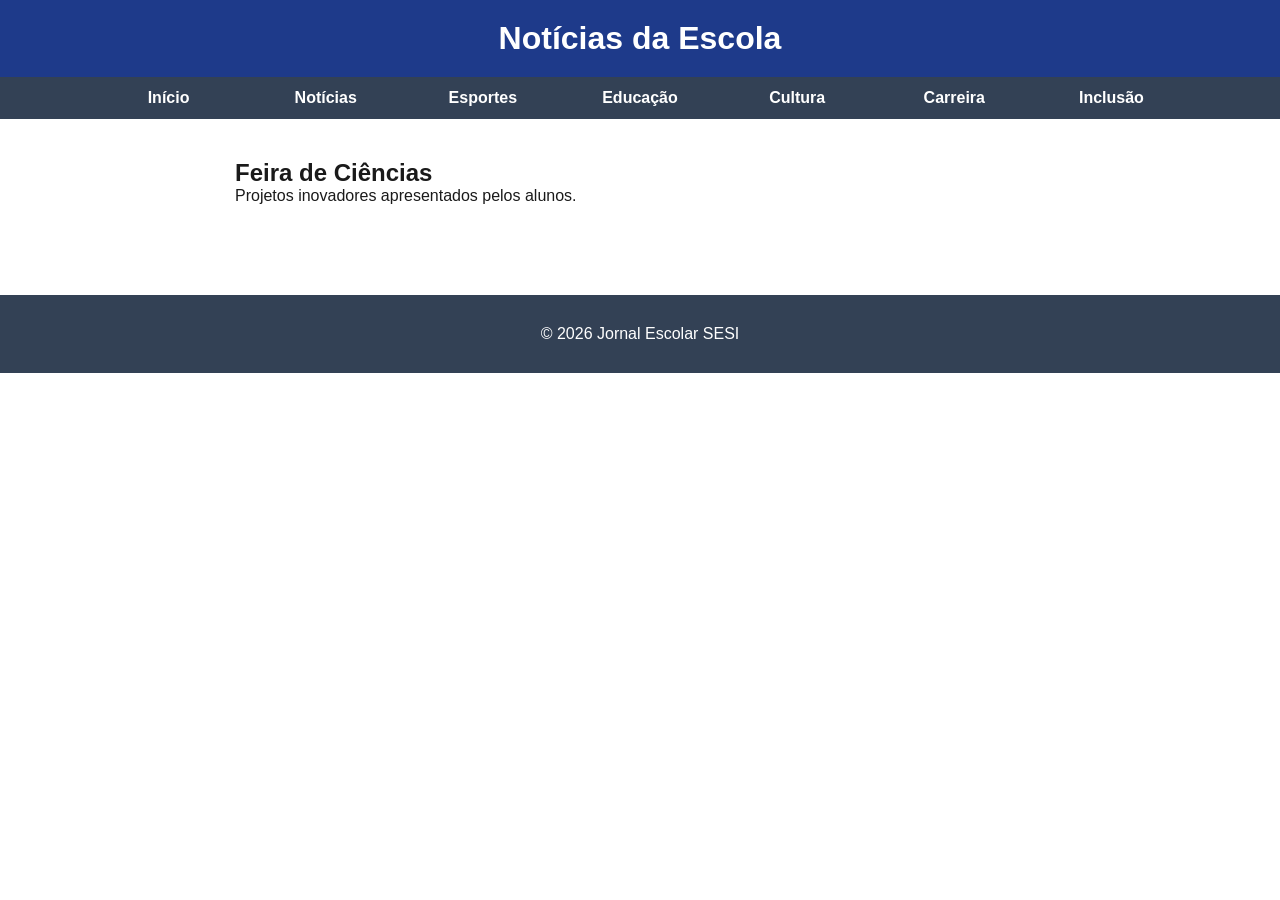
==== noticias.html @ e5d4d45b "Add files via upload" ====
<!DOCTYPE html>
<html lang="pt-BR">
<head>
  <meta charset="UTF-8">
  <title>Notícias</title>
  <link rel="stylesheet" href="style.css">
</head>
<body>

<header>
  <h1>Notícias da Escola</h1>
</header>

<nav>
  <ul>
    <li><a href="index.html">Início</a></li>
    <li><a href="noticias.html">Notícias</a></li>
    <li><a href="esportes.html">Esportes</a></li>
    <li><a href="educacao.html">Educação</a></li>
    <li><a href="cultura.html">Cultura</a></li>
    <li><a href="carreira.html">Carreira</a></li>
    <li><a href="inclusao.html">Inclusão</a></li>
  </ul>
</nav>

<main>
  <div class="card">
    <h2>Feira de Ciências</h2>
    <p>Projetos inovadores apresentados pelos alunos.</p>
  </div>
</main>

<footer>
  <p>&copy; 2026 Jornal Escolar SESI</p>
</footer>

</body>
</html>
---- style.css ----
/* 1. CONFIGURAÇÕES TÉCNICAS E VARIÁVEIS */
:root {
  --azul: #1e3a8a;
  --azul-claro: #3b82f6;
  --cinza: #f1f5f9;
  --cinza-escuro: #334155;
  --branco: #ffffff;
  --preto-noticia: #1a1a1a; /* Cor para texto de jornal */
}

* {
  margin: 0;
  padding: 0;
  box-sizing: border-box;
  font-family: Arial, sans-serif;
}

body {
  background-color: var(--branco); /* Fundo branco melhora a leitura de notícias */
  color: var(--preto-noticia);
}

/* 2. CABEÇALHO E MENU (SEU ESTILO ORIGINAL) */
header {
  background-color: var(--azul);
  color: var(--branco);
  padding: 20px;
  text-align: center;
}

nav {
  background-color: var(--cinza-escuro);
}

nav ul {
  display: flex;
  list-style: none;
  flex-wrap: wrap;
  max-width: 1100px;
  margin: 0 auto;
}

nav li {
  flex: 1;
}

nav a {
  display: block;
  padding: 12px;
  text-align: center;
  color: var(--branco);
  text-decoration: none;
  font-weight: bold;
}

nav a:hover {
  background-color: var(--azul-claro);
}

/* 3. ESTRUTURA DA NOTÍCIA (ESTILO PORTAL) */
main {
  padding: 40px 20px;
  max-width: 850px; /* Largura ideal para leitura de textos longos */
  margin: auto;
}

.noticia-topo {
  text-align: left;
  margin-bottom: 30px;
}

.categoria-badge {
  color: var(--azul-claro);
  font-weight: bold;
  text-transform: uppercase;
  font-size: 0.85rem;
  letter-spacing: 1px;
}

/* TÍTULO GIGANTE E MELHORADO */
.noticia-topo h1 {
  font-size: 3.5rem; /* Tamanho impacto */
  color: var(--preto-noticia);
  line-height: 1.1;
  margin: 10px 0;
  font-family: 'Georgia', serif; /* Fonte clássica de jornal */
  font-weight: 900;
  letter-spacing: -1.5px;
}

.gravata {
  font-size: 1.3rem;
  color: var(--cinza-escuro);
  line-height: 1.5;
  margin-bottom: 20px;
}

.metadados {
  font-size: 0.85rem;
  color: #666;
  border-top: 1px solid var(--cinza);
  padding-top: 15px;
  display: flex;
  justify-content: space-between;
}

/* 4. MÍDIA E CONTEÚDO */
.noticia-banner img {
  width: 100%;
  border-radius: 4px;
  margin-top: 20px;
}

.legenda-foto {
  font-size: 0.85rem;
  color: #777;
  margin-top: 8px;
  font-style: italic;
  border-bottom: 1px solid var(--cinza);
  padding-bottom: 20px;
}

.noticia-texto {
  font-size: 1.2rem;
  line-height: 1.8;
  color: #222;
  margin-top: 30px;
}

.noticia-texto p {
  margin-bottom: 25px;
}

/* CITAÇÃO EM DESTAQUE (ESTILO ENTREVISTA) */
.citacao-destaque {
  font-family: Georgia, serif;
  font-style: italic;
  font-size: 1.6rem;
  color: var(--azul);
  border-left: 5px solid var(--azul-claro);
  padding-left: 25px;
  margin: 40px 0;
  background-color: var(--cinza);
  padding-top: 20px;
  padding-bottom: 20px;
}

.citacao-destaque cite {
  display: block;
  font-size: 1rem;
  font-family: Arial;
  color: var(--cinza-escuro);
  margin-top: 15px;
  font-style: normal;
  font-weight: bold;
}

/* 5. RODAPÉ */
footer {
  background-color: var(--cinza-escuro);
  color: var(--branco);
  text-align: center;
  padding: 30px;
  margin-top: 50px;
}

/* AJUSTES PARA CELULAR */
@media (max-width: 768px) {
  .noticia-topo h1 {
    font-size: 2.2rem;
  }
  .gravata {
    font-size: 1.1rem;
  }
}
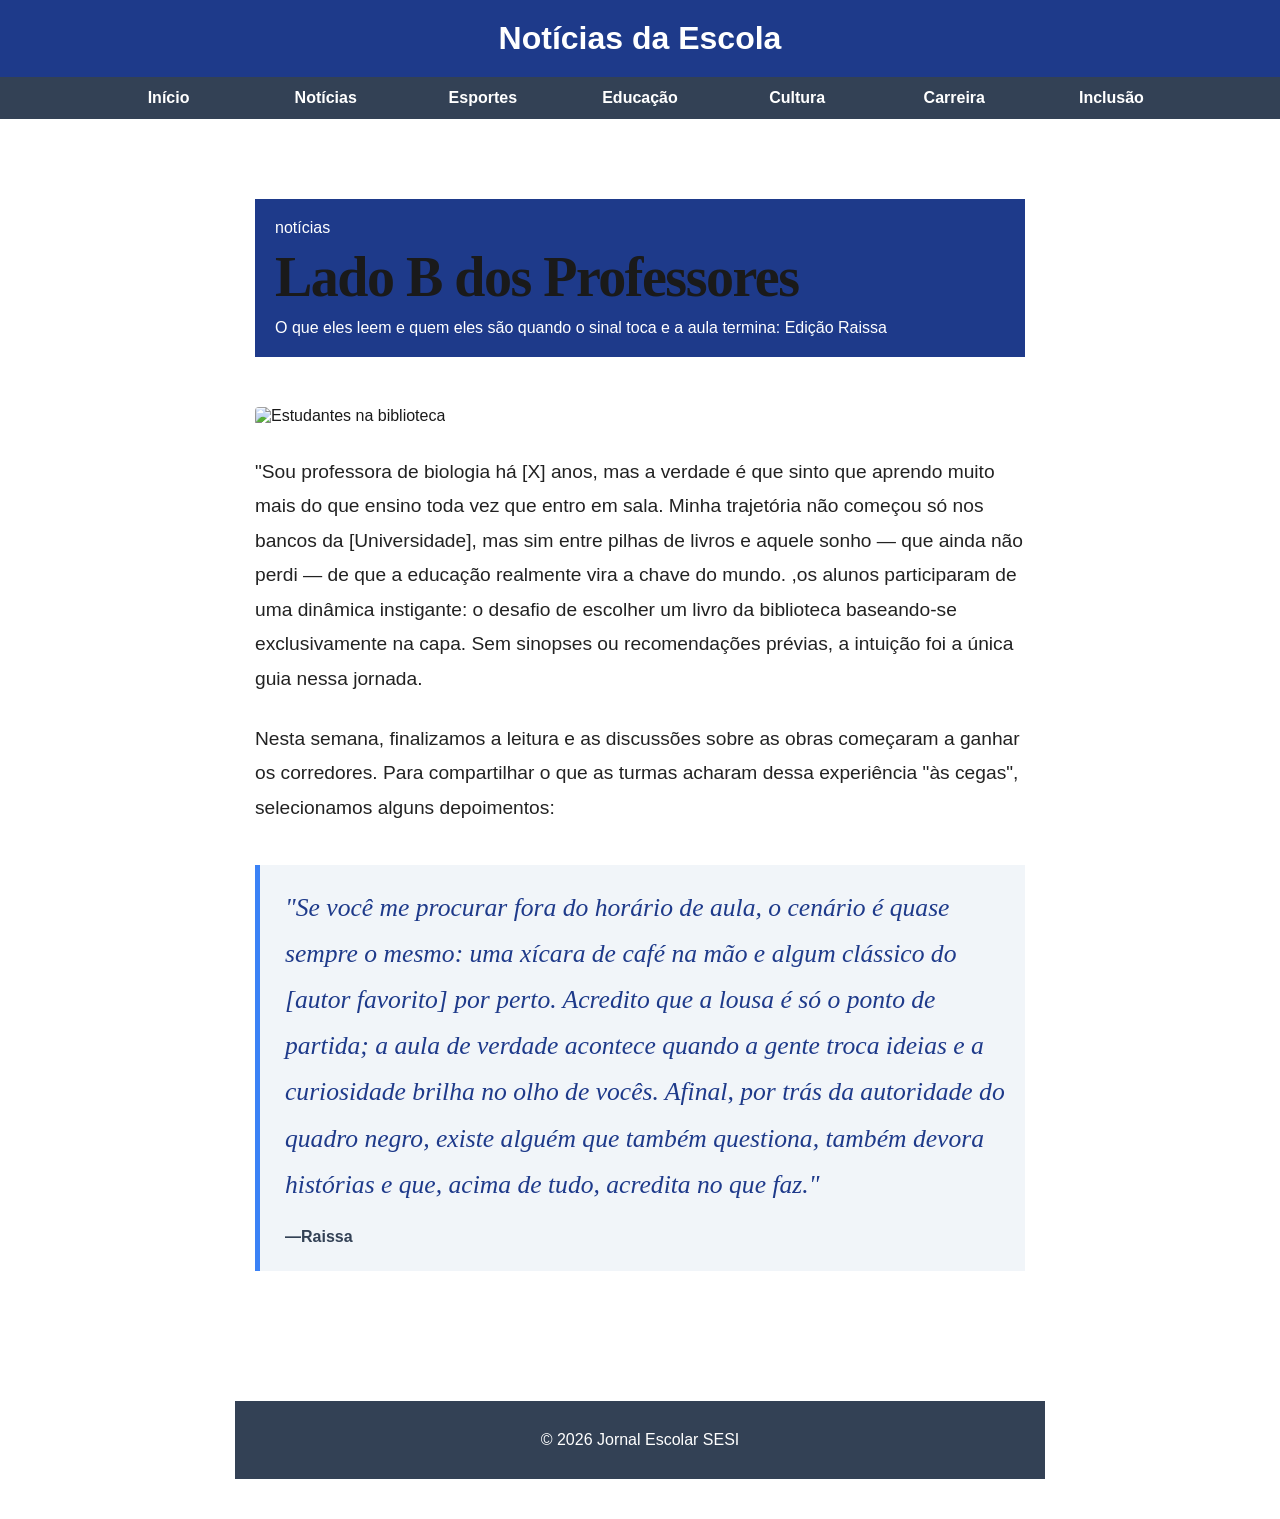
==== commit 3a475f17: "" ====
--- a/noticias.html
+++ b/noticias.html
@@ -24,10 +24,40 @@
 </nav>
 
 <main>
-  <div class="card">
-    <h2>Feira de Ciências</h2>
-    <p>Projetos inovadores apresentados pelos alunos.</p>
-  </div>
+  <main>
+  <!-- Estrutura de Artigo de Notícia Real -->
+  <article class="noticia-completa">
+    
+   <header class="noticia-topo">
+  <div class="chapeu">notícias</div>
+  <h1 class="manchete-principal">Lado B dos Professores</h1>
+  <p class="gravata-destaque">O que eles leem e quem eles são quando o sinal toca e a aula termina: Edição Raissa</p>
+
+</header>
+
+
+    <div class="noticia-banner">
+      <!-- Imagem grande que ocupa a largura -->
+      <img src="
+Image_20260326_101054_798.jpg
+" alt="Estudantes na biblioteca">
+    
+    </div>
+
+    <div class="noticia-texto">
+      <p>"Sou professora de biologia há [X] anos, mas a verdade é que sinto que aprendo muito mais do que ensino toda vez que entro em sala. Minha trajetória não começou só nos bancos da [Universidade], mas sim entre pilhas de livros e aquele sonho — que ainda não perdi — de que a educação realmente vira a chave do mundo.
+,os alunos participaram de uma dinâmica instigante: o desafio de escolher um livro da biblioteca baseando-se exclusivamente na capa. Sem sinopses ou recomendações prévias, a intuição foi a única guia nessa jornada.</p>
+      
+      <p>Nesta semana, finalizamos a leitura e as discussões sobre as obras começaram a ganhar os corredores. Para compartilhar o que as turmas acharam dessa experiência "às cegas", selecionamos alguns depoimentos:</p>
+
+      <blockquote class="citacao-destaque">
+       "Se você me procurar fora do horário de aula, o cenário é quase sempre o mesmo: uma xícara de café na mão e algum clássico do [autor favorito] por perto. Acredito que a lousa é só o ponto de partida; a aula de verdade acontece quando a gente troca ideias e a curiosidade brilha no olho de vocês. Afinal, por trás da autoridade do quadro negro, existe alguém que também questiona, também devora histórias e que, acima de tudo, acredita no que faz."
+
+        <cite>—Raissa</cite>
+      </blockquote>
+    </div>
+
+  </article>
 </main>
 
 <footer>
